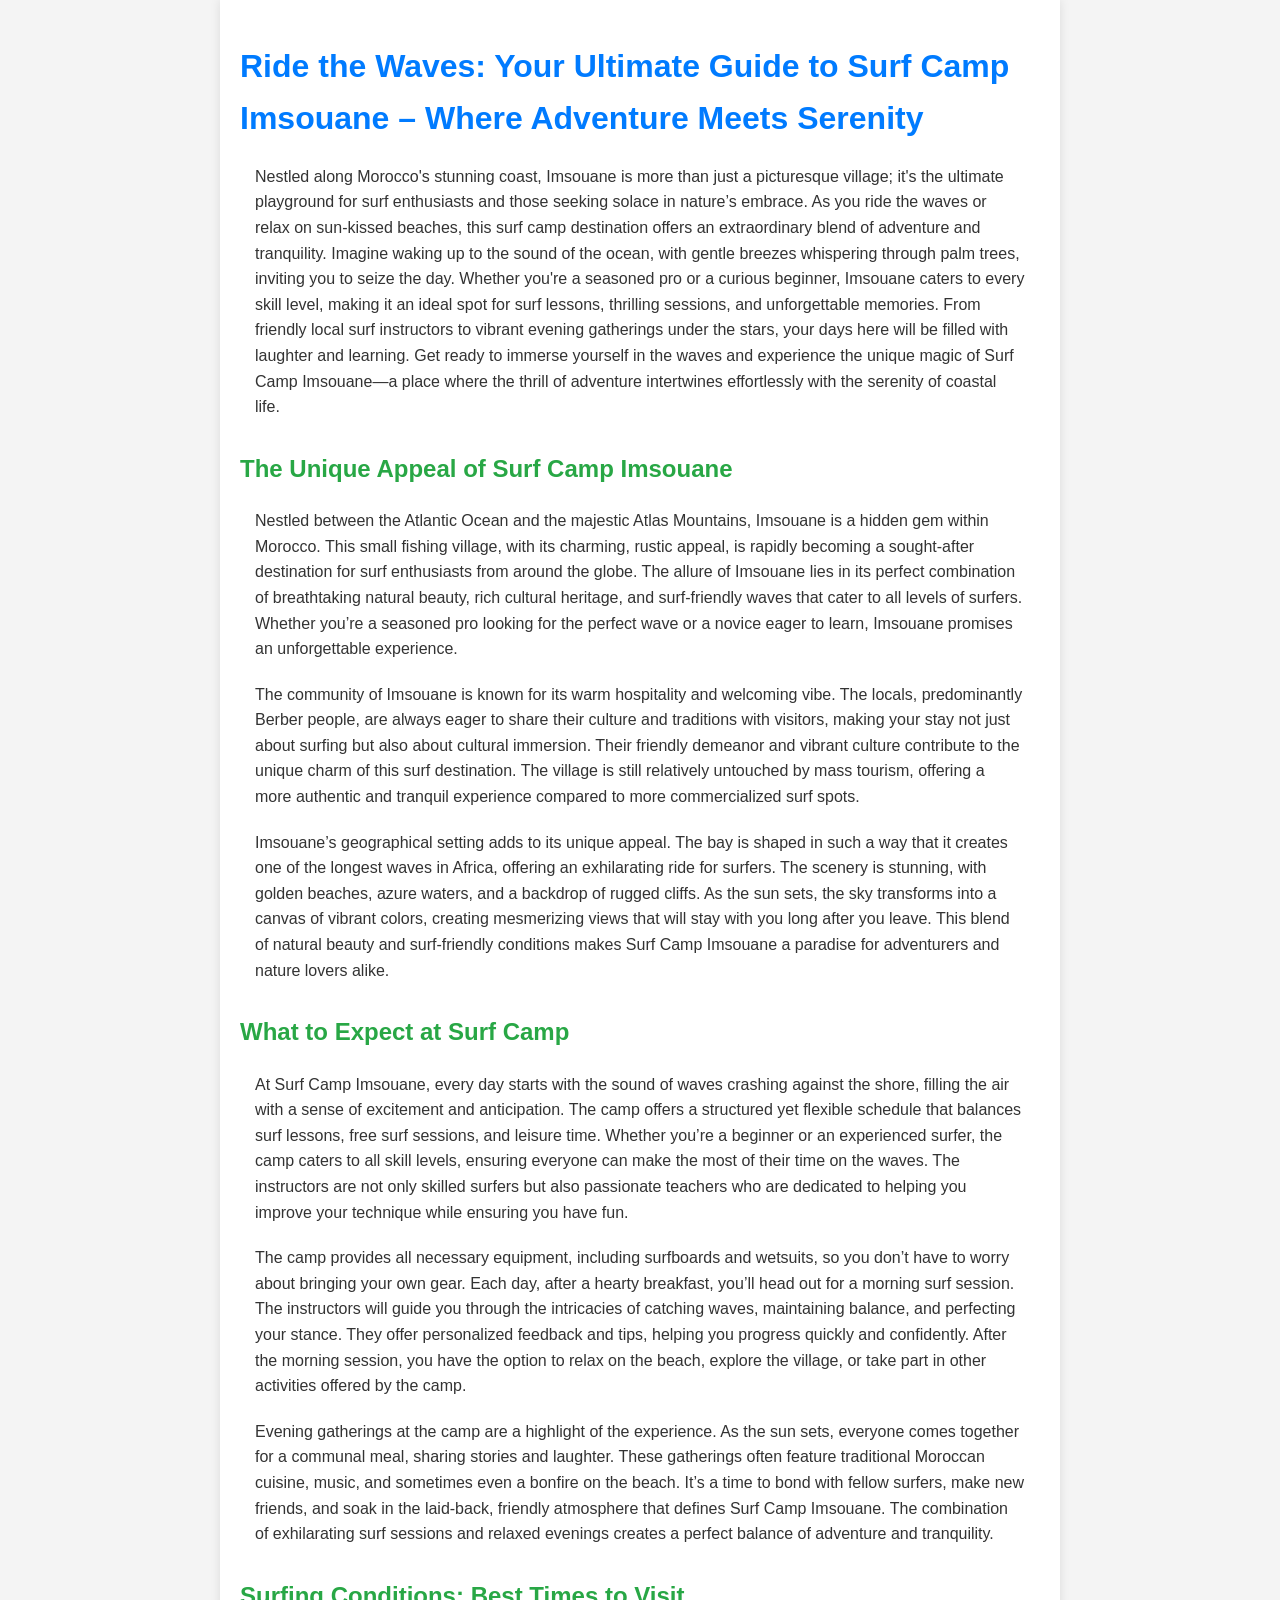
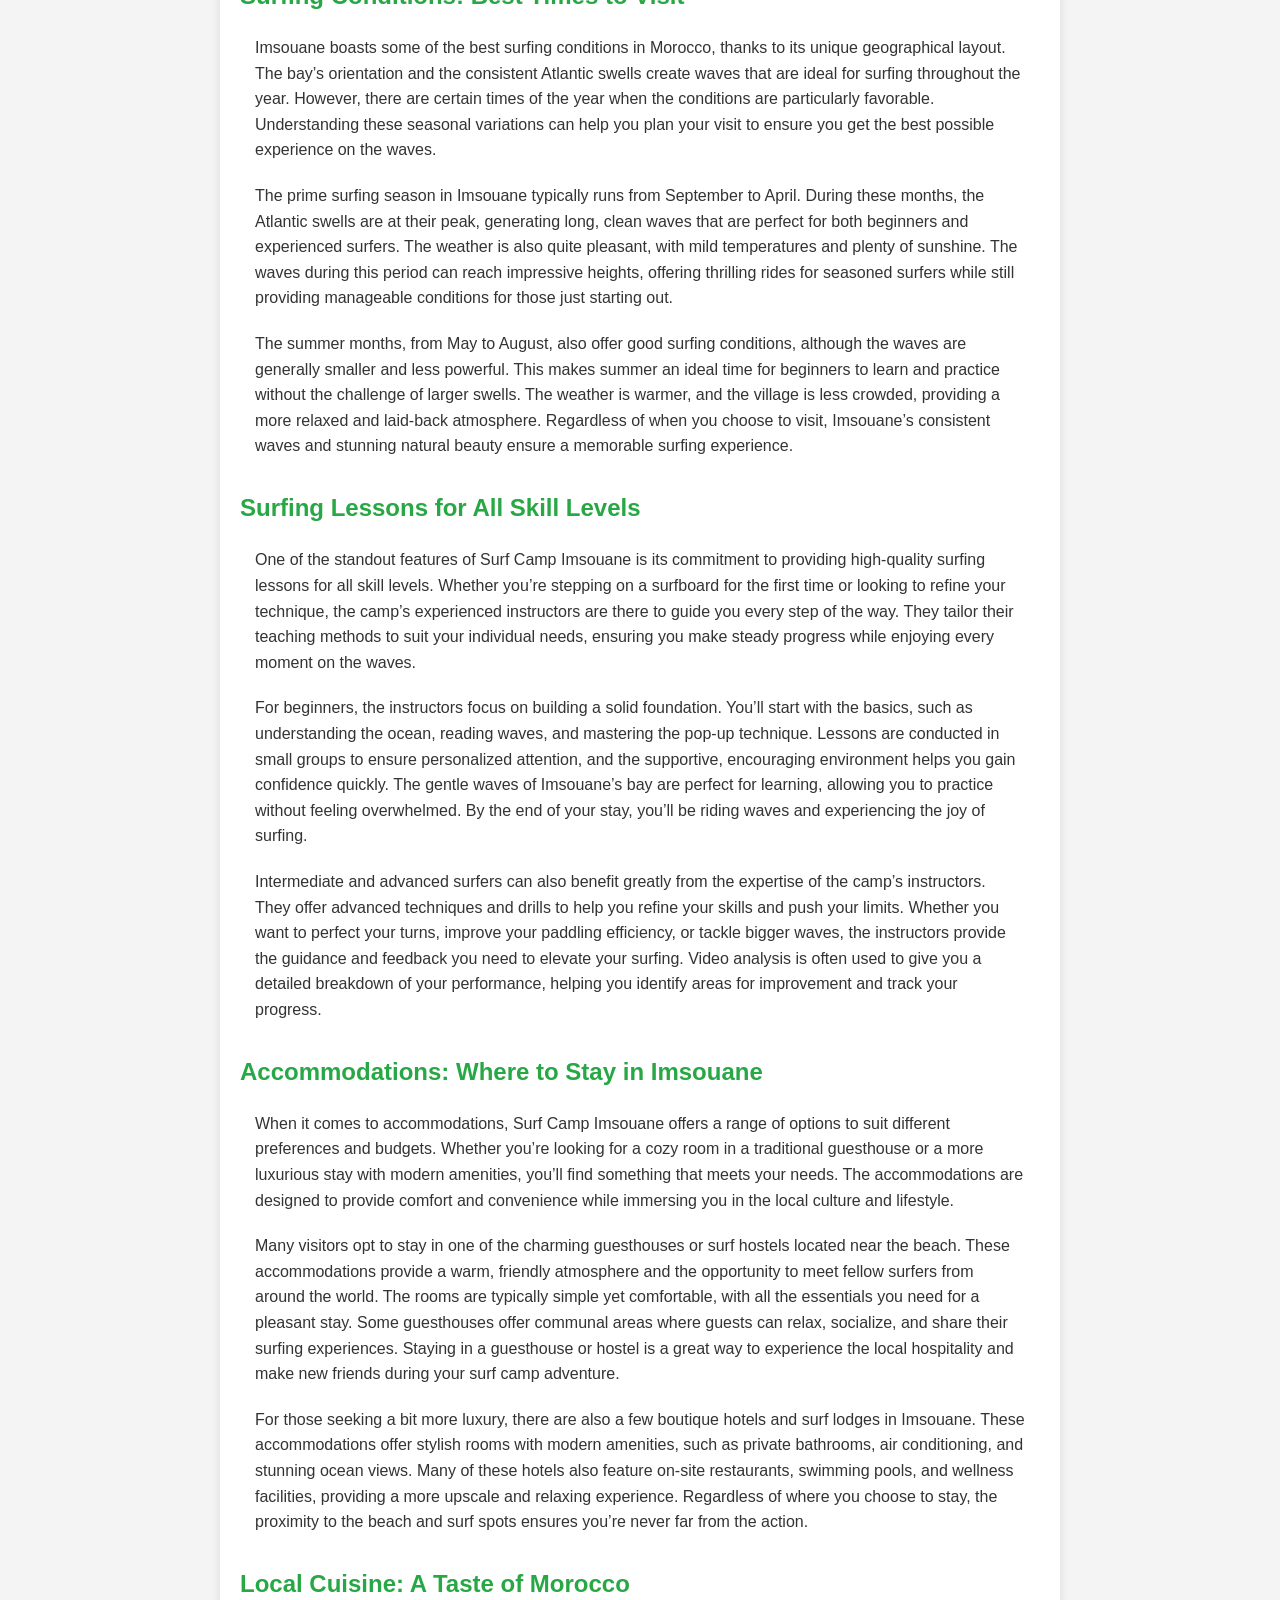
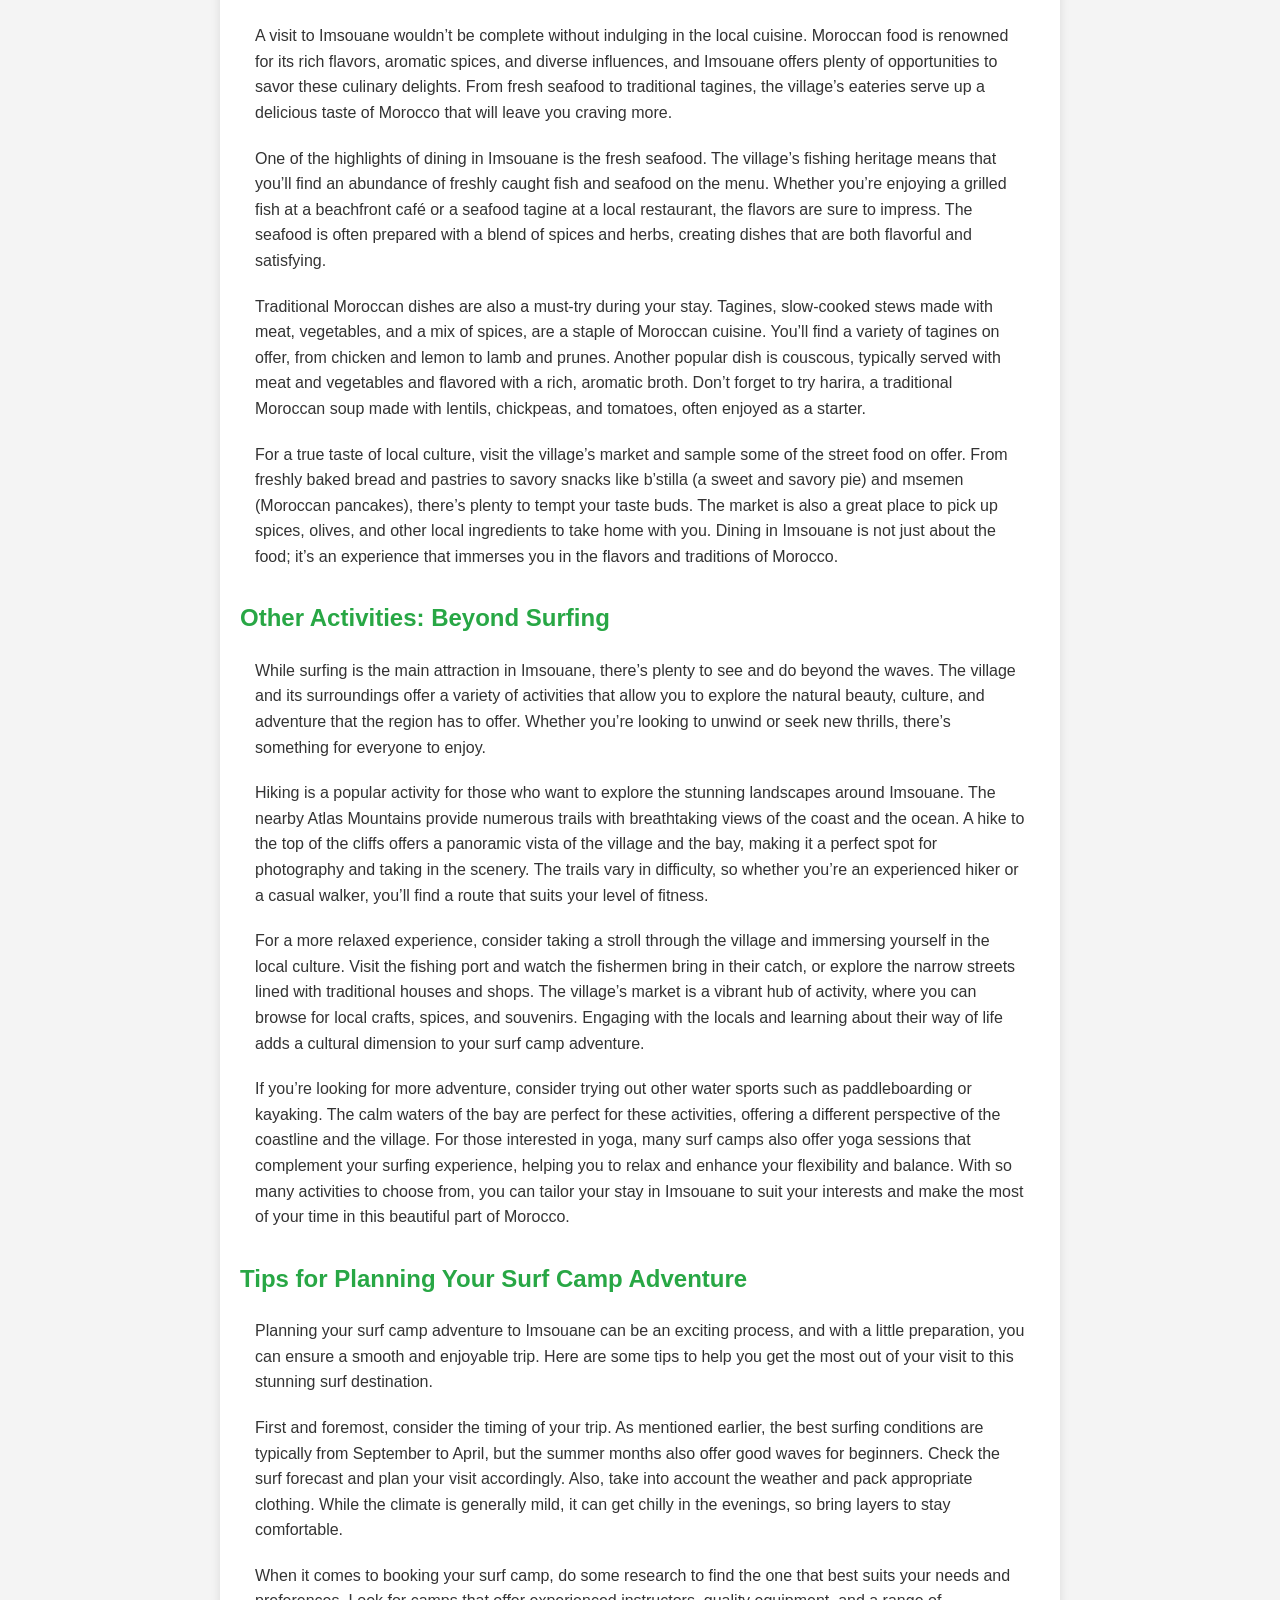
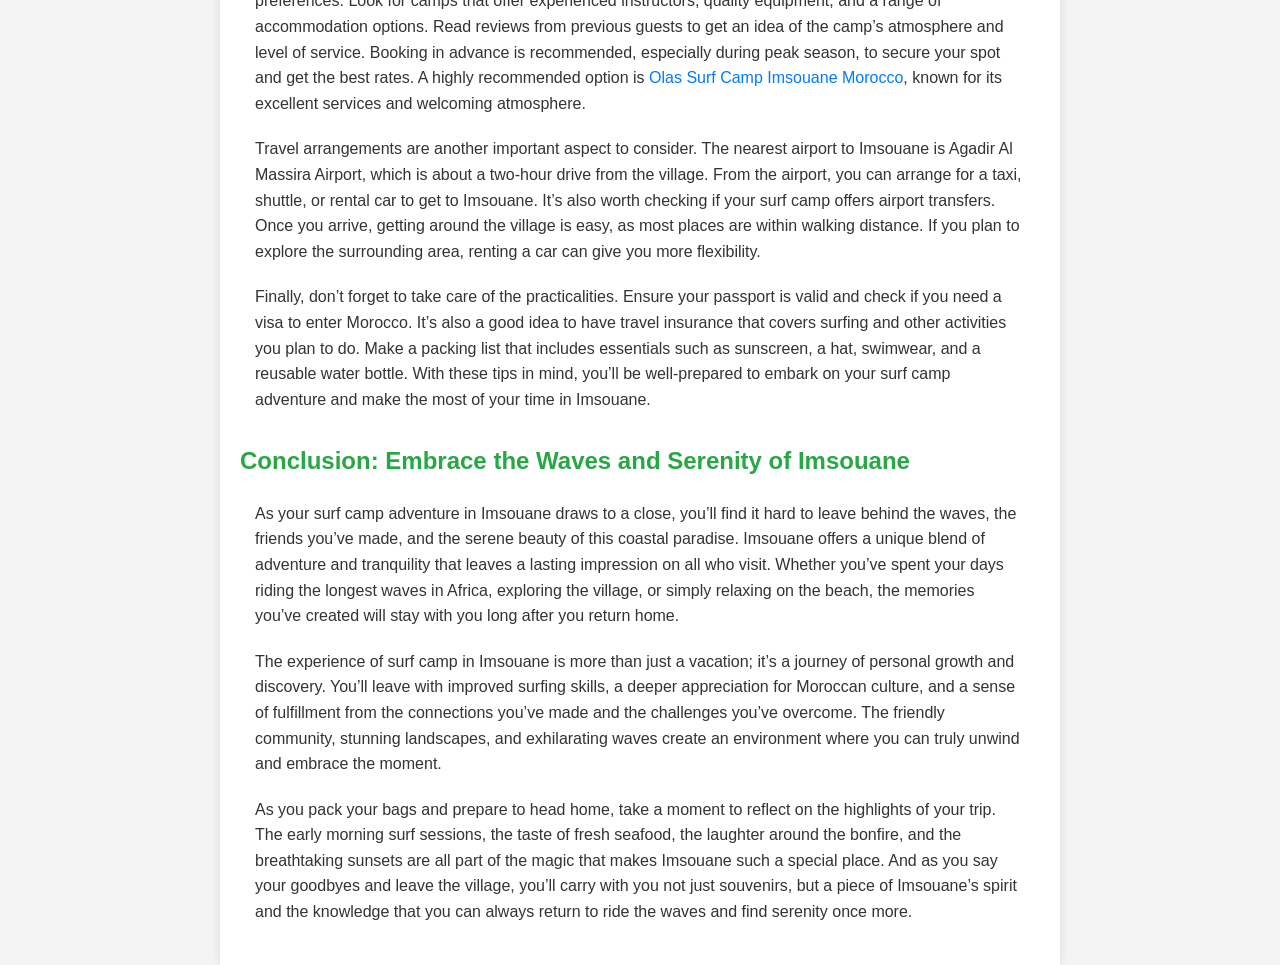
==== Ride_the_Waves.html @ bff35980 "Add files via upload" ====
<!DOCTYPE html>
<html>
<head>
    <meta http-equiv="Content-Type" content="text/html; charset=utf-8">
    <meta name="viewport" content="width=device-width, initial-scale=1.0">
    <title>Ride the Waves: Your Ultimate Guide to Surf Camp Imsouane – Where Adventure Meets Serenity</title>
    <style>
        body {
            font-family: sans-serif;
            margin: 0;
            padding: 0;
            background-color: #f4f4f4;
            color: #333;
            line-height: 1.6;
        }
        h1, h2 {
            color: #007bff; /* Blue for headings */
            text-align: left;
            margin-bottom: 20px;
        }
        p {
            margin-bottom: 20px;
            padding: 0 15px; /* Add padding for mobile */
        }
        a {
            color: #007bff;
            text-decoration: none;
        }
        a:hover {
            text-decoration: underline;
        }
        .container {
            max-width: 800px;
            margin: auto;
            padding: 20px;
            background-color: #fff;
            box-shadow: 0 0 10px rgba(0, 0, 0, 0.1);
        }
        .highlight {
            background-color: #e0f7fa; /* Light blue highlight */
            padding: 10px;
            border-radius: 5px;
            margin-bottom: 20px;
        }
        .section-title {
            color: #28a745; /* Green for section titles */
            margin-top: 30px;
        }
        /* Mobile adjustments */
        @media (max-width: 600px) {
            .container {
                padding: 10px;
            }
            h1 {
                font-size: 1.5em;
            }
            h2 {
                font-size: 1.2em;
            }
        }
    </style>
</head>
<body>
    <div class="container">
        <h1>Ride the Waves: Your Ultimate Guide to Surf Camp Imsouane – Where Adventure Meets Serenity</h1>
        <p>
            Nestled along Morocco's stunning coast, Imsouane is more than just a picturesque village; it's the ultimate playground for surf enthusiasts and those seeking solace in nature’s embrace. As you ride the waves or relax on sun-kissed beaches, this surf camp destination offers an extraordinary blend of adventure and tranquility. Imagine waking up to the sound of the ocean, with gentle breezes whispering through palm trees, inviting you to seize the day. Whether you're a seasoned pro or a curious beginner, Imsouane caters to every skill level, making it an ideal spot for surf lessons, thrilling sessions, and unforgettable memories. From friendly local surf instructors to vibrant evening gatherings under the stars, your days here will be filled with laughter and learning. Get ready to immerse yourself in the waves and experience the unique magic of Surf Camp Imsouane—a place where the thrill of adventure intertwines effortlessly with the serenity of coastal life.
        </p>
        <h2 class="section-title">The Unique Appeal of Surf Camp Imsouane</h2>
        <p>
            Nestled between the Atlantic Ocean and the majestic Atlas Mountains, Imsouane is a hidden gem within Morocco. This small fishing village, with its charming, rustic appeal, is rapidly becoming a sought-after destination for surf enthusiasts from around the globe. The allure of Imsouane lies in its perfect combination of breathtaking natural beauty, rich cultural heritage, and surf-friendly waves that cater to all levels of surfers. Whether you’re a seasoned pro looking for the perfect wave or a novice eager to learn, Imsouane promises an unforgettable experience.
        </p>
        <p>
            The community of Imsouane is known for its warm hospitality and welcoming vibe. The locals, predominantly Berber people, are always eager to share their culture and traditions with visitors, making your stay not just about surfing but also about cultural immersion. Their friendly demeanor and vibrant culture contribute to the unique charm of this surf destination. The village is still relatively untouched by mass tourism, offering a more authentic and tranquil experience compared to more commercialized surf spots.
        </p>
        <p>
            Imsouane’s geographical setting adds to its unique appeal. The bay is shaped in such a way that it creates one of the longest waves in Africa, offering an exhilarating ride for surfers. The scenery is stunning, with golden beaches, azure waters, and a backdrop of rugged cliffs. As the sun sets, the sky transforms into a canvas of vibrant colors, creating mesmerizing views that will stay with you long after you leave. This blend of natural beauty and surf-friendly conditions makes Surf Camp Imsouane a paradise for adventurers and nature lovers alike.
        </p>
        <h2 class="section-title">What to Expect at Surf Camp</h2>
        <p>
            At Surf Camp Imsouane, every day starts with the sound of waves crashing against the shore, filling the air with a sense of excitement and anticipation. The camp offers a structured yet flexible schedule that balances surf lessons, free surf sessions, and leisure time. Whether you’re a beginner or an experienced surfer, the camp caters to all skill levels, ensuring everyone can make the most of their time on the waves. The instructors are not only skilled surfers but also passionate teachers who are dedicated to helping you improve your technique while ensuring you have fun.
        </p>
        <p>
            The camp provides all necessary equipment, including surfboards and wetsuits, so you don’t have to worry about bringing your own gear. Each day, after a hearty breakfast, you’ll head out for a morning surf session. The instructors will guide you through the intricacies of catching waves, maintaining balance, and perfecting your stance. They offer personalized feedback and tips, helping you progress quickly and confidently. After the morning session, you have the option to relax on the beach, explore the village, or take part in other activities offered by the camp.
        </p>
        <p>
            Evening gatherings at the camp are a highlight of the experience. As the sun sets, everyone comes together for a communal meal, sharing stories and laughter. These gatherings often feature traditional Moroccan cuisine, music, and sometimes even a bonfire on the beach. It’s a time to bond with fellow surfers, make new friends, and soak in the laid-back, friendly atmosphere that defines Surf Camp Imsouane. The combination of exhilarating surf sessions and relaxed evenings creates a perfect balance of adventure and tranquility.
        </p>
        <h2 class="section-title">Surfing Conditions: Best Times to Visit</h2>
        <p>
            Imsouane boasts some of the best surfing conditions in Morocco, thanks to its unique geographical layout. The bay’s orientation and the consistent Atlantic swells create waves that are ideal for surfing throughout the year. However, there are certain times of the year when the conditions are particularly favorable. Understanding these seasonal variations can help you plan your visit to ensure you get the best possible experience on the waves.
        </p>
        <p>
            The prime surfing season in Imsouane typically runs from September to April. During these months, the Atlantic swells are at their peak, generating long, clean waves that are perfect for both beginners and experienced surfers. The weather is also quite pleasant, with mild temperatures and plenty of sunshine. The waves during this period can reach impressive heights, offering thrilling rides for seasoned surfers while still providing manageable conditions for those just starting out.
        </p>
        <p>
            The summer months, from May to August, also offer good surfing conditions, although the waves are generally smaller and less powerful. This makes summer an ideal time for beginners to learn and practice without the challenge of larger swells. The weather is warmer, and the village is less crowded, providing a more relaxed and laid-back atmosphere. Regardless of when you choose to visit, Imsouane’s consistent waves and stunning natural beauty ensure a memorable surfing experience.
        </p>
        <h2 class="section-title">Surfing Lessons for All Skill Levels</h2>
        <p>
            One of the standout features of Surf Camp Imsouane is its commitment to providing high-quality surfing lessons for all skill levels. Whether you’re stepping on a surfboard for the first time or looking to refine your technique, the camp’s experienced instructors are there to guide you every step of the way. They tailor their teaching methods to suit your individual needs, ensuring you make steady progress while enjoying every moment on the waves.
        </p>
        <p>
            For beginners, the instructors focus on building a solid foundation. You’ll start with the basics, such as understanding the ocean, reading waves, and mastering the pop-up technique. Lessons are conducted in small groups to ensure personalized attention, and the supportive, encouraging environment helps you gain confidence quickly. The gentle waves of Imsouane’s bay are perfect for learning, allowing you to practice without feeling overwhelmed. By the end of your stay, you’ll be riding waves and experiencing the joy of surfing.
        </p>
        <p>
            Intermediate and advanced surfers can also benefit greatly from the expertise of the camp’s instructors. They offer advanced techniques and drills to help you refine your skills and push your limits. Whether you want to perfect your turns, improve your paddling efficiency, or tackle bigger waves, the instructors provide the guidance and feedback you need to elevate your surfing. Video analysis is often used to give you a detailed breakdown of your performance, helping you identify areas for improvement and track your progress.
        </p>
        <h2 class="section-title">Accommodations: Where to Stay in Imsouane</h2>
        <p>
            When it comes to accommodations, Surf Camp Imsouane offers a range of options to suit different preferences and budgets. Whether you’re looking for a cozy room in a traditional guesthouse or a more luxurious stay with modern amenities, you’ll find something that meets your needs. The accommodations are designed to provide comfort and convenience while immersing you in the local culture and lifestyle.
        </p>
        <p>
            Many visitors opt to stay in one of the charming guesthouses or surf hostels located near the beach. These accommodations provide a warm, friendly atmosphere and the opportunity to meet fellow surfers from around the world. The rooms are typically simple yet comfortable, with all the essentials you need for a pleasant stay. Some guesthouses offer communal areas where guests can relax, socialize, and share their surfing experiences. Staying in a guesthouse or hostel is a great way to experience the local hospitality and make new friends during your surf camp adventure.
        </p>
        <p>
            For those seeking a bit more luxury, there are also a few boutique hotels and surf lodges in Imsouane. These accommodations offer stylish rooms with modern amenities, such as private bathrooms, air conditioning, and stunning ocean views. Many of these hotels also feature on-site restaurants, swimming pools, and wellness facilities, providing a more upscale and relaxing experience. Regardless of where you choose to stay, the proximity to the beach and surf spots ensures you’re never far from the action.
        </p>
        <h2 class="section-title">Local Cuisine: A Taste of Morocco</h2>
        <p>
            A visit to Imsouane wouldn’t be complete without indulging in the local cuisine. Moroccan food is renowned for its rich flavors, aromatic spices, and diverse influences, and Imsouane offers plenty of opportunities to savor these culinary delights. From fresh seafood to traditional tagines, the village’s eateries serve up a delicious taste of Morocco that will leave you craving more.
        </p>
        <p>
            One of the highlights of dining in Imsouane is the fresh seafood. The village’s fishing heritage means that you’ll find an abundance of freshly caught fish and seafood on the menu. Whether you’re enjoying a grilled fish at a beachfront café or a seafood tagine at a local restaurant, the flavors are sure to impress. The seafood is often prepared with a blend of spices and herbs, creating dishes that are both flavorful and satisfying.
        </p>
        <p>
            Traditional Moroccan dishes are also a must-try during your stay. Tagines, slow-cooked stews made with meat, vegetables, and a mix of spices, are a staple of Moroccan cuisine. You’ll find a variety of tagines on offer, from chicken and lemon to lamb and prunes. Another popular dish is couscous, typically served with meat and vegetables and flavored with a rich, aromatic broth. Don’t forget to try harira, a traditional Moroccan soup made with lentils, chickpeas, and tomatoes, often enjoyed as a starter.
        </p>
        <p>
            For a true taste of local culture, visit the village’s market and sample some of the street food on offer. From freshly baked bread and pastries to savory snacks like b’stilla (a sweet and savory pie) and msemen (Moroccan pancakes), there’s plenty to tempt your taste buds. The market is also a great place to pick up spices, olives, and other local ingredients to take home with you. Dining in Imsouane is not just about the food; it’s an experience that immerses you in the flavors and traditions of Morocco.
        </p>
        <h2 class="section-title">Other Activities: Beyond Surfing</h2>
        <p>
            While surfing is the main attraction in Imsouane, there’s plenty to see and do beyond the waves. The village and its surroundings offer a variety of activities that allow you to explore the natural beauty, culture, and adventure that the region has to offer. Whether you’re looking to unwind or seek new thrills, there’s something for everyone to enjoy.
        </p>
        <p>
            Hiking is a popular activity for those who want to explore the stunning landscapes around Imsouane. The nearby Atlas Mountains provide numerous trails with breathtaking views of the coast and the ocean. A hike to the top of the cliffs offers a panoramic vista of the village and the bay, making it a perfect spot for photography and taking in the scenery. The trails vary in difficulty, so whether you’re an experienced hiker or a casual walker, you’ll find a route that suits your level of fitness.
        </p>
        <p>
            For a more relaxed experience, consider taking a stroll through the village and immersing yourself in the local culture. Visit the fishing port and watch the fishermen bring in their catch, or explore the narrow streets lined with traditional houses and shops. The village’s market is a vibrant hub of activity, where you can browse for local crafts, spices, and souvenirs. Engaging with the locals and learning about their way of life adds a cultural dimension to your surf camp adventure.
        </p>
        <p>
            If you’re looking for more adventure, consider trying out other water sports such as paddleboarding or kayaking. The calm waters of the bay are perfect for these activities, offering a different perspective of the coastline and the village. For those interested in yoga, many surf camps also offer yoga sessions that complement your surfing experience, helping you to relax and enhance your flexibility and balance. With so many activities to choose from, you can tailor your stay in Imsouane to suit your interests and make the most of your time in this beautiful part of Morocco.
        </p>
        <h2 class="section-title">Tips for Planning Your Surf Camp Adventure</h2>
        <p>
            Planning your surf camp adventure to Imsouane can be an exciting process, and with a little preparation, you can ensure a smooth and enjoyable trip. Here are some tips to help you get the most out of your visit to this stunning surf destination.
        </p>
        <p>
            First and foremost, consider the timing of your trip. As mentioned earlier, the best surfing conditions are typically from September to April, but the summer months also offer good waves for beginners. Check the surf forecast and plan your visit accordingly. Also, take into account the weather and pack appropriate clothing. While the climate is generally mild, it can get chilly in the evenings, so bring layers to stay comfortable.
        </p>
        <p>
            When it comes to booking your surf camp, do some research to find the one that best suits your needs and preferences. Look for camps that offer experienced instructors, quality equipment, and a range of accommodation options. Read reviews from previous guests to get an idea of the camp’s atmosphere and level of service. Booking in advance is recommended, especially during peak season, to secure your spot and get the best rates. A highly recommended option is <a href="https://www.olassurfcamp.com/">Olas Surf Camp Imsouane Morocco</a>, known for its excellent services and welcoming atmosphere.
        </p>
        <p>
            Travel arrangements are another important aspect to consider. The nearest airport to Imsouane is Agadir Al Massira Airport, which is about a two-hour drive from the village. From the airport, you can arrange for a taxi, shuttle, or rental car to get to Imsouane. It’s also worth checking if your surf camp offers airport transfers. Once you arrive, getting around the village is easy, as most places are within walking distance. If you plan to explore the surrounding area, renting a car can give you more flexibility.
        </p>
        <p>
            Finally, don’t forget to take care of the practicalities. Ensure your passport is valid and check if you need a visa to enter Morocco. It’s also a good idea to have travel insurance that covers surfing and other activities you plan to do. Make a packing list that includes essentials such as sunscreen, a hat, swimwear, and a reusable water bottle. With these tips in mind, you’ll be well-prepared to embark on your surf camp adventure and make the most of your time in Imsouane.
        </p>
        <h2 class="section-title">Conclusion: Embrace the Waves and Serenity of Imsouane</h2>
        <p>
            As your surf camp adventure in Imsouane draws to a close, you’ll find it hard to leave behind the waves, the friends you’ve made, and the serene beauty of this coastal paradise. Imsouane offers a unique blend of adventure and tranquility that leaves a lasting impression on all who visit. Whether you’ve spent your days riding the longest waves in Africa, exploring the village, or simply relaxing on the beach, the memories you’ve created will stay with you long after you return home.
        </p>
        <p>
            The experience of surf camp in Imsouane is more than just a vacation; it’s a journey of personal growth and discovery. You’ll leave with improved surfing skills, a deeper appreciation for Moroccan culture, and a sense of fulfillment from the connections you’ve made and the challenges you’ve overcome. The friendly community, stunning landscapes, and exhilarating waves create an environment where you can truly unwind and embrace the moment.
        </p>
        <p>
            As you pack your bags and prepare to head home, take a moment to reflect on the highlights of your trip. The early morning surf sessions, the taste of fresh seafood, the laughter around the bonfire, and the breathtaking sunsets are all part of the magic that makes Imsouane such a special place. And as you say your goodbyes and leave the village, you’ll carry with you not just souvenirs, but a piece of Imsouane’s spirit and the knowledge that you can always return to ride the waves and find serenity once more.
        </p>
    </div>
</body>
</html>
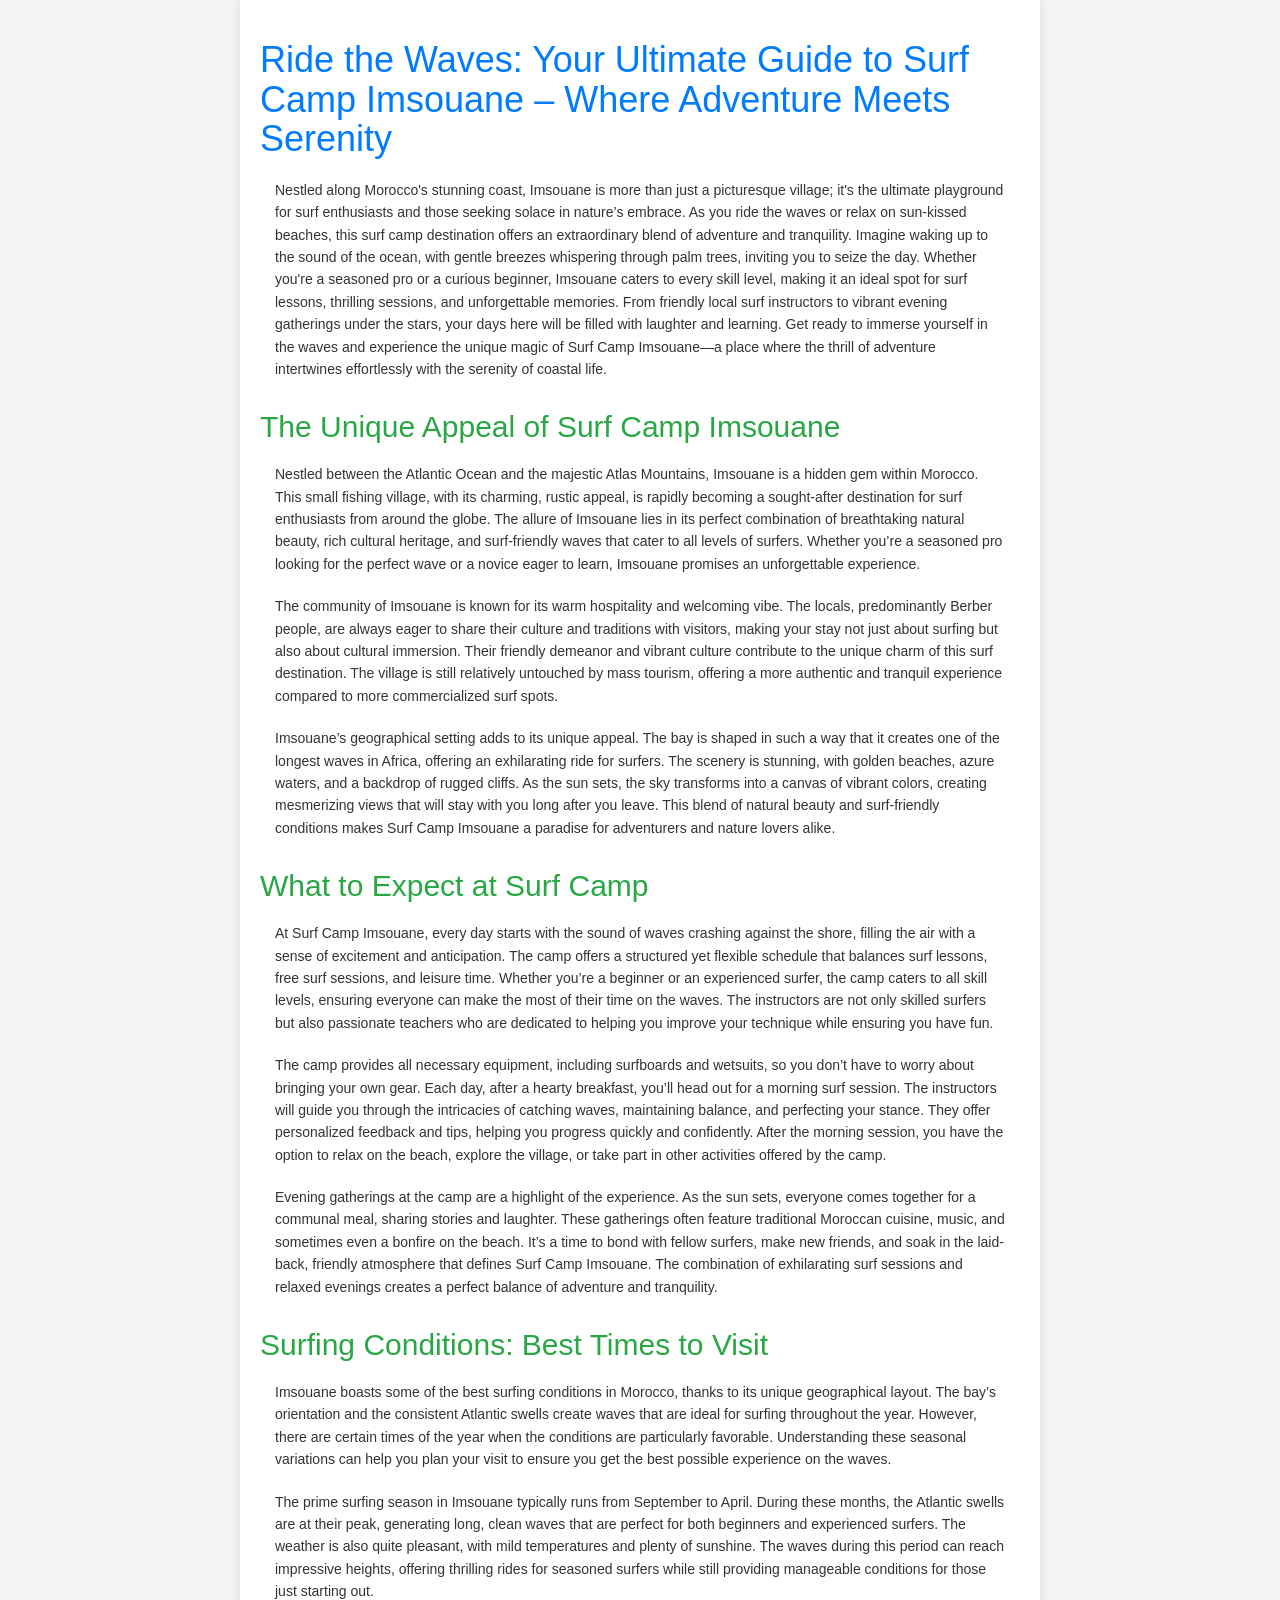
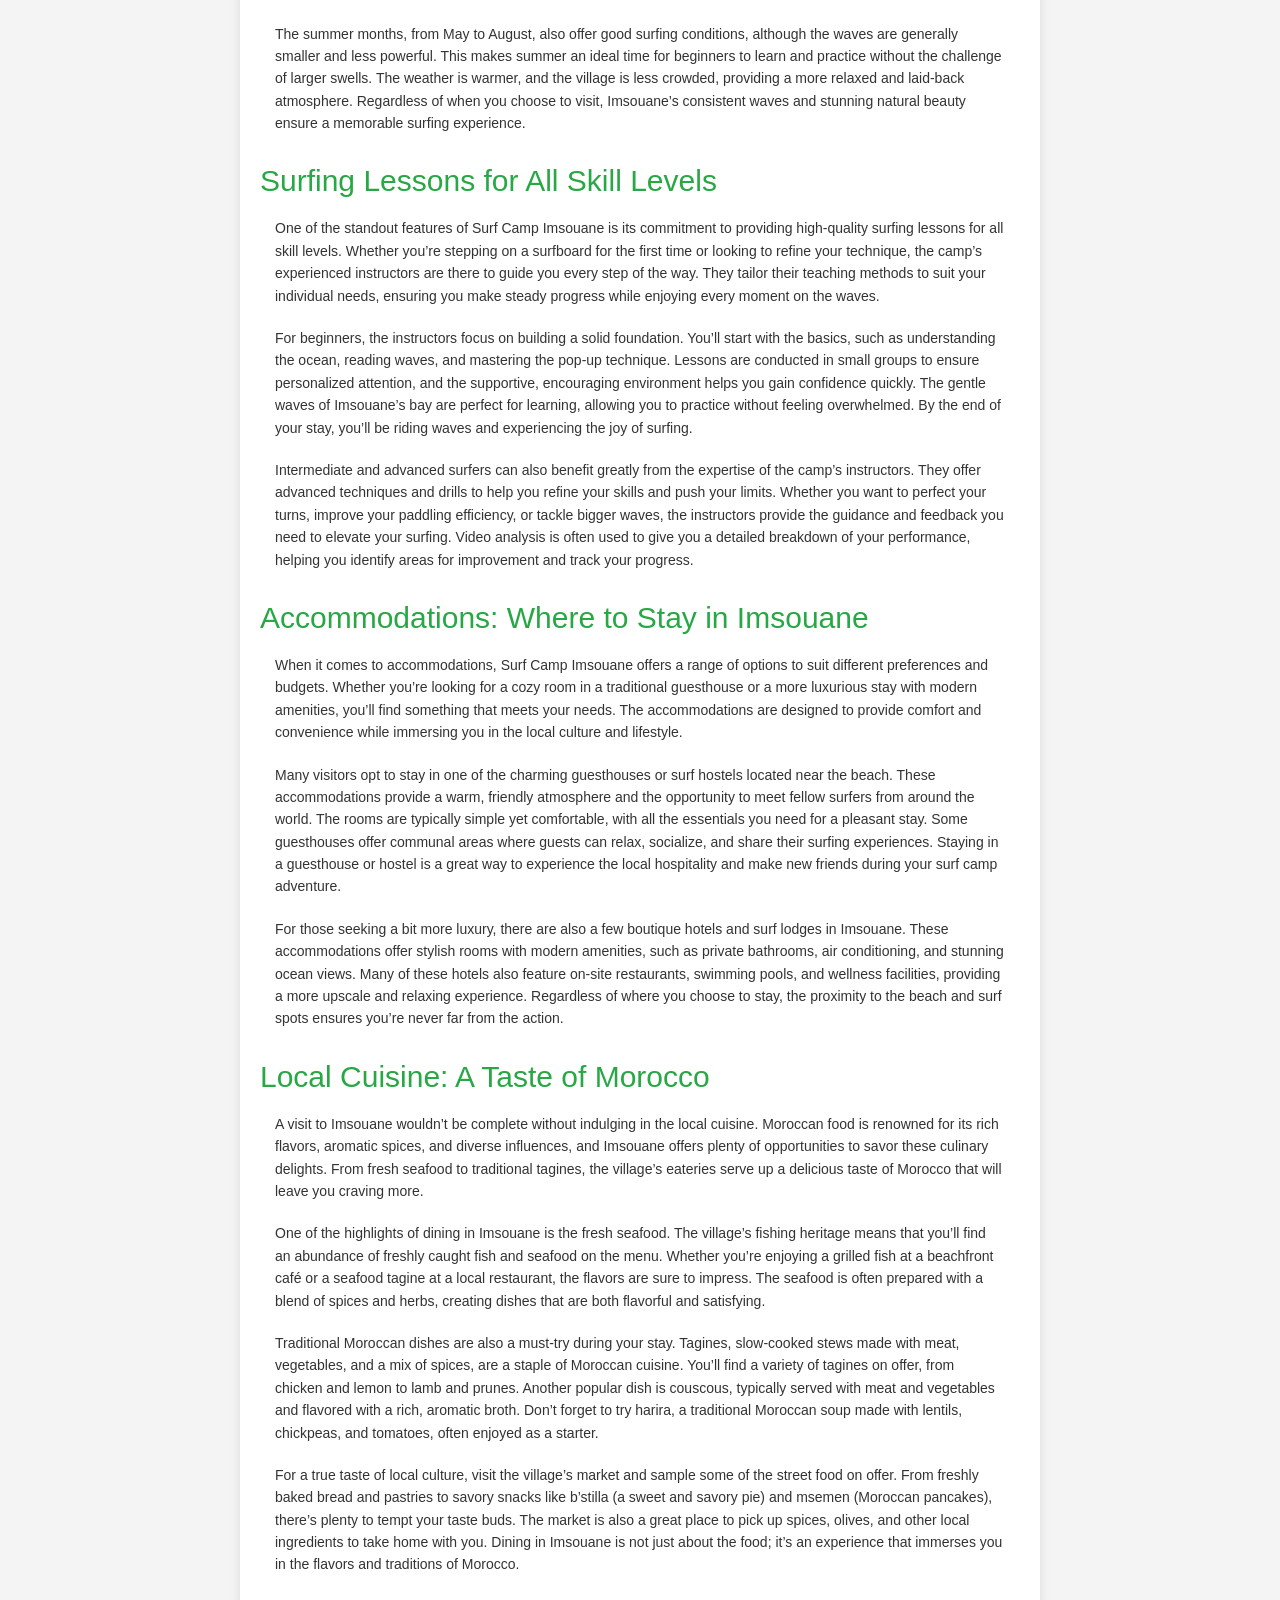
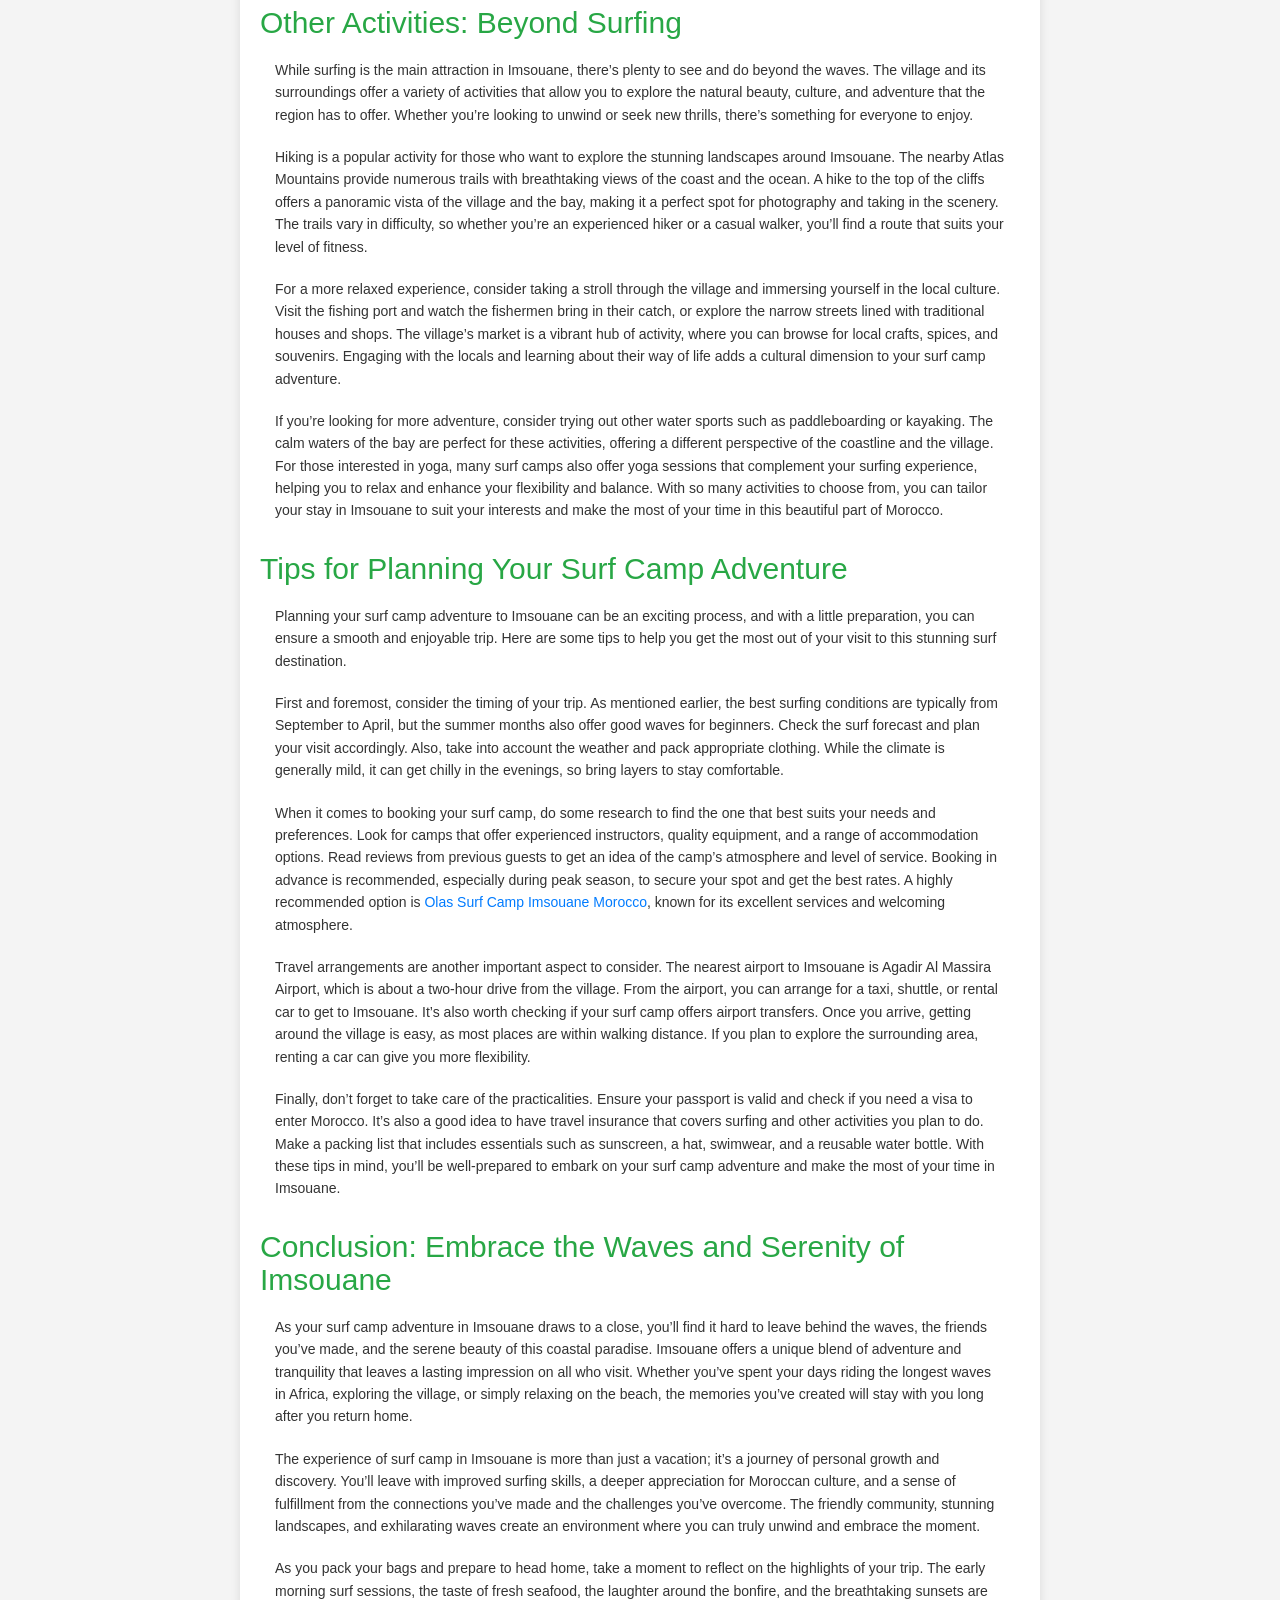
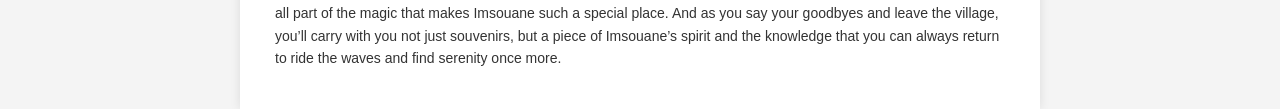
==== commit ab15a076: "Add files via upload" ====
--- a/Ride_the_Waves.html
+++ b/Ride_the_Waves.html
@@ -1,6 +1,52 @@
 <!DOCTYPE html>
 <html>
+
 <head>
+  <meta charset="utf-8">
+  <meta name="viewport" content="width=device-width, initial-scale=1.0">
+  <meta name="description" content="Almarse Surf Guide Imsouane — surf, cook, and explore Morocco’s Atlantic coast. Book lessons, experiences, and read our guide.">
+  <meta name="author" content="Almarse">
+  <meta name="robots" content="index, follow">
+  <meta name="keywords" content="surf Morocco, Imsouane surf, taghazout, cooking class Morocco, Moroccan surf spots, surf blog">
+  <meta name="theme-color" content="#ffffff">
+  <meta property="og:title" content="Almarse Surf Guide Imsouane">
+  <meta property="og:description" content="Discover surfing in Morocco with Almarse. Lessons, rentals, food, culture — all in one experience.">
+  <meta property="og:image" content="https://almarse.com/img/bg.webp">
+  <meta property="og:url" content="https://almarse.com">
+  <meta property="og:type" content="website">
+  <meta name="twitter:card" content="summary_large_image">
+  <meta name="twitter:title" content="Almarse Surf Guide Imsouane">
+  <meta name="twitter:description" content="Surf and live Morocco with Almarse. Lessons, rentals, food, and culture.">
+  <meta name="twitter:image" content="https://almarse.com/img/bg.webp">
+  <link rel="canonical" href="https://almarse.com">
+  <title>Almarse Surf Guide Imsouane</title>
+  <!-- Bootstrap core CSS -->
+  <link href="css/bootstrap.css" rel="stylesheet">
+  <!-- Add custom CSS here -->
+  <link href="css/style.css" rel="stylesheet">
+  <link href="font-awesome/css/font-awesome.min.css" rel="stylesheet">
+  <link href='https://fonts.googleapis.com/css?family=Lato' rel='stylesheet' type='text/css'>
+  <link href='https://fonts.googleapis.com/css?family=Lobster' rel='stylesheet' type='text/css'>
+  <!-- Google tag (gtag.js) -->
+  <script async src="https://www.googletagmanager.com/gtag/js?id=G-4YZKVFGZH4"></script>
+  <script>
+    window.dataLayer = window.dataLayer || [];
+    function gtag(){dataLayer.push(arguments);}
+    gtag('js', new Date());
+    gtag('config', 'G-4YZKVFGZH4');
+  </script>
+  <script src="https://analytics.ahrefs.com/analytics.js" data-key="my/SyZucx2rGAncUa/Fv5g" async></script>
+</head>
+
+    <!-- Google tag (gtag.js) -->
+<script async src="https://www.googletagmanager.com/gtag/js?id=G-4YZKVFGZH4"></script>
+<script>
+  window.dataLayer = window.dataLayer || [];
+  function gtag(){dataLayer.push(arguments);}
+  gtag('js', new Date());
+
+  gtag('config', 'G-4YZKVFGZH4');
+</script>
     <meta http-equiv="Content-Type" content="text/html; charset=utf-8">
     <meta name="viewport" content="width=device-width, initial-scale=1.0">
     <title>Ride the Waves: Your Ultimate Guide to Surf Camp Imsouane – Where Adventure Meets Serenity</title>
@@ -170,4 +216,4 @@
         </p>
     </div>
 </body>
-</html>+</html>
--- a/css/style.css
+++ b/css/style.css
@@ -0,0 +1,869 @@
+/*
+Theme Name:Traveller's
+Theme URI:http://ThemeWagon.com/
+Author:ThemeWagon
+Author URI:http://ThemeWagon.com/
+Description:Traveller's is a single page html template based on bootstrap 3
+Version:1.0.0
+License:GNU General Public License v2 or later
+License URI:http://www.gnu.org/licenses/gpl-2.0.html
+*/
+
+/* Global Styles */
+
+html,
+body {
+  height: 100%;
+  width: 100%;
+}
+.retina{
+  margin: 0;
+  float: left;
+  padding:0 15px 5px 0;
+}
+/* .light-wrapper {
+    background: #f7f7f7
+} */
+.divide50 {
+    width: 100%;
+    height: 50px;
+}
+i.fa.fa-bars {
+  font-size: 35px;
+}
+.divide5 {
+    width: 100%;
+    height: 5px;
+}
+em.header-text {
+padding: 9px 20px;
+position: relative;
+top: 6px;
+color: rgb(223, 88, 137);
+border-radius: 4px;
+}
+.divide10 {
+    width: 100%;
+    height: 10px;
+}
+.divide15 {
+    width: 100%;
+    height: 15px;
+}
+.divide20 {
+    width: 100%;
+    height: 20px;
+}
+.inner {
+    padding-top: 40px;
+    padding-bottom: 40px;
+}
+.vert-text {
+  display: table-cell;
+  vertical-align: middle;
+  text-align: center;
+}
+.main-title{
+  font-family: 'Lobster', cursive;
+  font-size: 45px;
+}
+#about{
+  font-family: "Lato";
+  margin: 50px 0px;
+}
+#about p {
+  font-size: 16px;
+  line-height: 26px;
+}
+#about h4{
+  font-size: 18px;
+  font-weight: bold;
+  line-height: 26px;
+}
+ol.color {
+  line-height: 26px;
+  font-size: 16px;
+}
+#about h5{
+  font-size: 16px;
+  font-weight: bold;
+  line-height: 26px;
+}
+.service-icon:hover{
+ background: white;
+ color:#7FBBDA;
+ transition:.5s;
+ cursor:pointer;
+}
+
+.vert-text h1 {
+  font-family: 'Lobster', cursive;
+  padding: 0;
+  margin: 0;
+  font-size: 4.5em;
+  font-weight: 700;
+  text-shadow: 2px 2px rgba(156, 190, 200, 1);
+}
+h1.header-text {
+  font-family: 'Lobster', cursive;
+  text-shadow: 0 1px 0 #ccc, 0 2px 0 #c9c9c9, 0 3px 0 #bbb, 0 4px 0 #b9b9b9, 0 5px 0 #aaa, 0 6px 1px rgba(0,0,0,.1), 0 0 5px rgba(0,0,0,.1), 0 1px 3px rgba(0,0,0,.3), 0 3px 5px rgba(0,0,0,.2), 0 5px 10px rgba(0,0,0,.25), 0 10px 10px rgba(0,0,0,.2), 0 20px 20px rgba(0,0,0,.15);
+  margin-top: 140px;
+  color: white;
+  font-size: 73px;
+  font-weight: bold;
+}
+h3.header-text{
+  color: #EC7787;
+  }
+
+.btn-default {
+    color: #6C472C;
+  }  
+
+.btn-primary {
+  background-color: #228C87;
+  border-color: #228989;
+}
+.btn-primary:hover{
+  background-color: #6DD1C9;
+  border-color: #6DD1C9;
+}  
+.space{
+  margin-top: 70px;
+}
+.btn{
+  border-radius: 0px;
+  -webkit-transition: all 0.4s ease 0s;
+  -moz-transition: all 0.4s ease 0s;
+  -ms-transition: all 0.4s ease 0s;
+  -o-transition: all 0.4s ease 0s;
+  transition: all 0.4s ease 0s;
+}
+/* --------------------------  button  --------------------------------------------- */
+
+a.header-btn {
+  border: 1px solid rgb(223, 49, 74);
+  background-color: rgba(35, 140, 133, 0);
+  color: #EC7787;
+  /* box-shadow: 2px 2px #625862; */
+  font-size: 20px;
+  padding: 17px 25px;
+}
+
+.header-btn:hover {
+    color: rgb(35, 140, 133);
+    background-color: #fff;
+    border: 1px solid;
+    box-shadow: none;
+}
+
+.booking-btn {
+    border: 1px solid #fff;
+    color: #fff;
+    padding: 15px 27px;
+    font-size: 18px;
+    border-radius: 30px;
+}
+
+.booking-btn:hover,
+.booking-btn:active,
+.booking-btn:focus {
+    background-color: #fff;
+    color: rgb(10, 81, 117);
+    box-shadow: 2px 2px #1C1C1F;
+}
+
+/*-----------------------------------------------------------------------------------*/
+/*  12. PROGRESS BAR
+/*-----------------------------------------------------------------------------------*/
+.progress-list {
+    margin: 0;
+    padding: 0;
+    list-style: none;
+}
+.progress-list p {
+    margin-bottom: 5px
+}
+.progress-list li {
+    margin-bottom: 20px
+}
+.progress-list li em {
+    padding-left: 8px;
+    color: #72b6af;
+    font-style: normal;
+}
+.progress-list li em:before {
+    content: "-";
+    padding-right: 10px;
+    display: inline-block;
+}
+.progress.plain {
+    height: 15px;
+    margin-bottom: 0;
+    filter: progid:DXImageTransform.Microsoft.gradient(enabled = false);
+    background: rgba(114,182,175,0.15);
+    -webkit-border-radius: 4px;
+    border-radius: 4px;
+    -webkit-box-shadow: none;
+    -moz-box-shadow: none;
+    box-shadow: none;
+}
+.progress.plain .bar {
+    float: left;
+    filter: progid:DXImageTransform.Microsoft.gradient(enabled = false);
+    width: 0;
+    height: 100%;
+    font-size: 12px;
+    color: #ffffff;
+    text-align: center;
+    text-shadow: none;
+    background: #72b6af;
+    -webkit-border-radius: 4px;
+    border-radius: 4px;
+    -webkit-box-shadow: none;
+    -moz-box-shadow: none;
+    box-shadow: none;
+}
+
+/* Side Menu */
+
+#sidebar-wrapper {
+margin-right: -250px;
+right: 0;
+width: 250px;
+background: #1F5F61;
+position: fixed;
+height: 100%;
+overflow-y: auto;
+z-index: 1000;
+-webkit-transition: all 0.4s ease 0s;
+-moz-transition: all 0.4s ease 0s;
+-ms-transition: all 0.4s ease 0s;
+-o-transition: all 0.4s ease 0s;
+transition: all 0.4s ease 0s;
+}
+
+.sidebar-nav {
+  position: absolute;
+  top: 0;
+  width: 250px;
+  list-style: none;
+  margin: 0;
+  padding: 0;
+}
+
+.sidebar-nav li {
+  line-height: 40px;
+  text-indent: 60px;
+
+}
+
+.sidebar-nav li a {
+  color: white;
+  display: block;
+  text-decoration: none;
+  font-size: 18px;
+  margin-top: 20px;
+  transition: all 0.3s;
+  -moz-transition: all 0.3s;
+  -webkit-transition: all 0.3s;
+  -ms-transition: all 0.3s;
+}
+
+.sidebar-nav li a:hover {
+  color: #fff;
+  background: rgba(255,255,255,0.2);
+  text-decoration: none;
+  padding-top: 10px;
+  padding-bottom: 10px;
+}
+
+.sidebar-nav li a:active,
+.sidebar-nav li a:focus {
+  text-decoration: none;
+}
+
+.sidebar-nav > .sidebar-brand {
+  height: 55px;
+  line-height: 55px;
+  font-size: 18px;
+}
+
+.sidebar-nav > .sidebar-brand a {
+  color: white;
+  font-size: 28px;
+  margin-top: 2.4em;
+}
+
+.sidebar-nav > .sidebar-brand a:hover {
+  color: #fff;
+  padding: 0px;
+  background: none;
+}
+
+.sidebar-brand hr {
+  margin: 8px 0px 87px 0px;
+}
+
+#menu-toggle {
+  top: 10px;
+  right: 10px;
+  position: fixed;
+  z-index: 1;
+}
+
+a#menu-toggle:hover {
+    background-color: rgba(75, 194, 184, 1);
+}
+
+#sidebar-wrapper.active {
+  right: 250px;
+  width: 250px;
+  -webkit-transition: all 0.4s ease 0s;
+  -moz-transition: all 0.4s ease 0s;
+  -ms-transition: all 0.4s ease 0s;
+  -o-transition: all 0.4s ease 0s;
+  transition: all 0.4s ease 0s;
+}
+
+.toggle {
+  border-radius: 0px;
+  margin: 10px 10px 0px 0px;
+  padding: 7px 13px;
+}
+
+a#menu-close {
+  background-color: transparent;
+  border: none;
+  color: #fff;
+}
+
+a#menu-close:hover {
+  color: cyan;
+  border: none;
+}
+/* Full Page Image Header Area */
+
+.header {
+  display: table;
+  height: 100%;
+  width: 100%;
+  position: relative;
+  background: url(../img/bg.jpg) no-repeat center center fixed; 
+  -webkit-background-size: cover;
+  -moz-background-size: cover;
+  -o-background-size: cover;
+  background-size: cover;
+}
+
+/* Intro */
+
+.intro {
+  padding: 50px 0;
+  /*background: none repeat scroll 0% 0% #F1F2ED;*/
+  opacity: .8;
+}
+
+/* Services */
+
+.services {
+  background: #7fbbda;
+  padding: 50px 0;
+  color: #ffffff;
+}
+
+
+@media (min-width: 320px) and (max-width: 1024px) { 
+      .services {
+      background: #7fbbda;
+      padding: 50px 0;
+      color: #ffffff;
+    }
+}
+
+.service-item {
+  margin-bottom: 15px;
+}
+
+i.service-icon {
+  border: 3px solid #ffffff;
+  border-radius: 50%;
+  display: inline-block;
+  font-size: 56px;
+  width: 140px;
+  height: 140px;
+  line-height: 136px;
+  vertical-align: middle; 
+  text-align: center;
+}
+
+h4.service-title {
+    padding: 20px 0px 10px 0px;
+    font-weight: bold;
+}
+
+/* Callout */
+
+.callout {
+  color: #ffffff;
+  display: table;
+  height: 388px;
+  width: 100%;
+  background: url(../img/callout.jpg) no-repeat center center fixed; 
+  -webkit-background-size: cover;
+  -moz-background-size: cover;
+  -o-background-size: cover;
+  background-size: cover;
+}
+
+/* places */
+#places{
+  margin-top: 100px;
+  margin-bottom: 100px;
+}
+
+.grid figure {
+  position: relative;
+  overflow: hidden;
+  margin: 10px;
+  background-color:black;
+  text-align: center;
+  cursor: pointer;
+}
+figure.effect-zoe:hover {
+  background: black;
+}
+.grid figure img {
+  opacity: 0.7;
+}
+
+.grid figure figcaption {
+  padding: 2em;
+  color: #fff;
+  text-transform: uppercase;
+  font-size: 1.25em;
+  -webkit-backface-visibility: hidden;
+  backface-visibility: hidden;
+}
+
+.grid figure figcaption::before,
+.grid figure figcaption::after {
+  pointer-events: none;
+}
+
+.grid figure figcaption,
+.grid figure figcaption > a {
+  position: absolute;
+  top: 0;
+  left: 0;
+  width: 100%;
+  height: 100%;
+}
+
+/* Anchor will cover the whole item by default */
+/* For some effects it will show as a button */
+.grid figure figcaption > a {
+  z-index: 1000;
+  text-indent: 200%;
+  white-space: nowrap;
+  font-size: 0;
+  opacity: 0;
+}
+
+.grid figure h2 {
+  word-spacing: -0.15em;
+  font-weight: 300;
+}
+
+.grid figure h2 span {
+  font-weight: 800;
+}
+
+.grid figure h2,
+.grid figure p {
+  margin: 0;
+}
+
+.grid figure p {
+  letter-spacing: 1px;
+  font-size: 68.5%;
+}
+
+figure.effect-zoe figcaption {
+  top: auto;
+  bottom: 0;
+  padding: 1em;
+  height: 3.75em;
+  background: #0A5175;
+  color: #fff;
+  -webkit-transition: -webkit-transform 0.35s;
+  transition: transform 0.35s;
+  -webkit-transform: translate3d(0,100%,0);
+  transform: translate3d(0,100%,0);
+}
+
+figure.effect-zoe h2 {
+  float: left;
+}
+
+figure.effect-zoe p.icon-links a {
+  float: right;
+  color: #3c4a50;
+  font-size: 1.4em;
+}
+
+figure.effect-zoe:hover p.icon-links a:hover,
+figure.effect-zoe:hover p.icon-links a:focus {
+  color: #252d31;
+}
+  
+
+figure.effect-zoe:hover {
+  opacity: 0.8;
+  background: rgb(0, 0, 0);
+}
+
+/*figure.effect-zoe:hover p.description {
+  opacity: 1;
+  background: rgba(46, 155, 146, 0.38);
+}*/
+
+figure.effect-zoe p.description {
+  text-align: center;
+  left: 0px;
+  position: absolute;
+  bottom: 4.8em;
+  padding: 52px;
+  color: #fff;
+  text-transform: none;
+  font-size: 20px;
+  opacity: 0;
+  line-height: 40px;
+  -webkit-transition: opacity 0.35s;
+  transition: opacity 0.35s;
+  -webkit-backface-visibility: hidden;
+}
+
+figure.effect-zoe h2,
+figure.effect-zoe p.icon-links a {
+  -webkit-transition: -webkit-transform 0.35s;
+  transition: transform 0.35s;
+  -webkit-transform: translate3d(0,200%,0);
+  transform: translate3d(0,200%,0);
+}
+
+figure.effect-zoe p.icon-links a i::before {
+  display: inline-block;
+  padding: 8px 10px;
+  color: #fff;
+  -webkit-font-smoothing: antialiased;
+  -moz-osx-font-smoothing: grayscale;
+}
+
+figure.effect-zoe h2 {
+  display: inline-block;
+  font-size: 24px;
+  font-weight: lighter;
+}
+
+figure.effect-zoe:hover p.description {
+  opacity: 1;
+}
+
+figure.effect-zoe:hover figcaption,
+figure.effect-zoe:hover h2,
+figure.effect-zoe:hover p.icon-links a {
+  -webkit-transform: translate3d(0,0,0);
+  transform: translate3d(0,0,0);
+}
+
+figure.effect-zoe:hover h2 {
+  -webkit-transition-delay: 0.05s;
+  transition-delay: 0.05s;
+}
+
+figure.effect-zoe:hover p.icon-links a:nth-child(3) {
+  -webkit-transition-delay: 0.1s;
+  transition-delay: 0.1s;
+}
+
+figure.effect-zoe:hover p.icon-links a:nth-child(2) {
+  -webkit-transition-delay: 0.15s;
+  transition-delay: 0.15s;
+}
+
+figure.effect-zoe:hover p.icon-links a:first-child {
+  -webkit-transition-delay: 0.2s;
+  transition-delay: 0.2s;
+}
+ @media(max-width: 450px){
+    figure.effect-zoe p.description{
+      font-size: 14px;
+      line-height: 20px;
+      bottom: 2.5em;
+    }
+ }
+
+/* Call to Action */
+
+.call-to-action {
+  color: #ffffff;
+  background: #0a5175;
+  padding: 62px 0;
+}
+
+.call-to-action .btn {
+  margin: 25px;
+}
+
+/*Contact */
+
+
+
+  #contact{
+    margin-top: 100px;
+    margin-bottom: 100px;
+  }
+
+  .contact-text{
+    margin:45px auto;
+  }
+
+/* Contact Form */
+
+  #contact .contact-form{
+    /*width:90%;
+    max-width: 830px;*/
+    margin: 0 auto;
+    padding:25px 25px 0px 25px;
+    /* -moz-box-shadow: 0px 1px 4px rgba(0,0,0, 0.2);
+    -webkit-box-shadow: 0px 1px 4px rgba(0,0,0, 0.2); */
+  }
+
+  .mail-message-area{
+    width:100%;
+    padding:0 15px;
+  }
+
+  .mail-message{
+    width: 100%;
+    background:rgba(255,255,255, 0.8) !important;
+    -webkit-transition: all 0.7s;
+    -moz-transition: all 0.7s;
+    transition: all 0.7s;
+    margin:0 auto;
+    border-radius: 0;
+  }
+
+  .not-visible-message{
+    height:0px;
+    opacity: 0;
+  }
+
+  .visible-message{
+    height:auto;
+    opacity: 1;
+    margin:25px auto 0;
+  }
+
+/* Input Styles */
+
+  .form{
+    width: 100%;
+    padding: 15px;
+    background:#f8f8f8;
+    border:1px solid rgba(0, 0, 0, 0.075);
+    margin-bottom:25px;
+    color:#727272 !important;
+    font-size:13px;
+    -webkit-transition: all 0.4s;
+    -moz-transition: all 0.4s;
+    transition: all 0.4s;
+  }
+
+  .form:hover{
+    border:1px solid #8BC3A3;
+  }
+
+  .form:focus{
+    color: white;
+    outline: none;
+    border:1px solid #8BC3A3;
+  }
+
+  .textarea{
+    height: 200px;
+    max-height: 200px;
+    max-width: 100%;
+  }
+  
+/* Generic Button Styles */
+
+  .button{
+    padding:8px 12px;
+    background:#0A5175;
+    display: block;
+    width:120px;
+    margin:10px 0 0px 0;
+    border-radius:3px;
+    -webkit-transition: all 0.3s;
+    -moz-transition: all 0.3s;
+    transition: all 0.3s;
+    text-align:center;
+    font-size:0.8em;
+    box-shadow: 0px 1px 4px rgba(0,0,0, 0.10);
+    -moz-box-shadow: 0px 1px 4px rgba(0,0,0, 0.10);
+    -webkit-box-shadow: 0px 1px 4px rgba(0,0,0, 0.10);
+  }
+
+  .button:hover{
+    background:#8BC3A3;
+    color:white;
+  }
+
+/* Send Button Styles */
+
+  .form-btn{
+    width:180px;
+    display: block;
+    height: auto;
+    padding:15px;
+    color:#fff;
+    background:#8BC3A3;
+    border:none;
+    outline: none;
+    -webkit-transition: all 0.3s;
+    -moz-transition: all 0.3s;
+    transition: all 0.3s;
+    margin:auto;
+    box-shadow: 0px 1px 4px rgba(0,0,0, 0.10);
+    -moz-box-shadow: 0px 1px 4px rgba(0,0,0, 0.10);
+    -webkit-box-shadow: 0px 1px 4px rgba(0,0,0, 0.10);
+  }
+
+  .form-btn:hover{
+    background:#111;
+    color: white;
+    border:none;
+  }
+
+  .form-btn:active{
+    opacity: 0.9;
+  }
+
+/* Place Holder Colors */
+
+  ::-webkit-input-placeholder { /* WebKit browsers */
+    color:    #727272;
+  }
+  :-moz-placeholder { /* Mozilla Firefox 4 to 18 */
+    color:    #727272;
+  }
+  ::-moz-placeholder { /* Mozilla Firefox 19+ */
+    color:    #727272;
+  }
+  :-ms-input-placeholder { /* Internet Explorer 10+ */
+    color:    #727272;
+  }
+
+/* Footer */
+
+footer {
+  padding: 100px 0;
+  background:url(../img/sky.jpg);
+  height: 330px;
+  margin-top: -20px;
+}
+
+.list-inline{
+  margin-bottom: 50px;
+}
+
+.list-inline li i {
+  margin-right: 15px;
+  width: 44px;
+  padding-top: 8px;
+  height: 44px;
+  font-size: 30px;
+  border: 1px solid rgb(47, 106, 142);
+  color: rgb(47, 106, 142);
+  -webkit-transition: all 0.4s;
+  -moz-transition: all 0.4s;
+  transition: all 0.4s;
+  transform: scaleX;
+  transform: rotate(25deg);
+}
+
+.list-inline li i:hover {
+  color: #fff;
+  background-color: rgb(47,106,142);
+  transform: rotate(0deg);
+  cursor: pointer;
+}
+
+.top-scroll {
+  margin-top: 25px;
+}
+
+.top-scroll a {
+  text-decoration: none;
+  color: inherit;
+}
+
+i.scroll {
+  color: #2F6A8E;
+  font-size: 3em;
+}
+
+i.scroll:hover {
+  color: #0a5175;
+}
+/* Responsive */
+
+@media (max-width: 768px) {
+  
+  .header {
+  background: url(../img/bg.jpg) no-repeat center center scroll; 
+  }
+
+  .callout {
+  background: url(../img/callout.jpg) no-repeat center center scroll; 
+  }
+
+  .map {
+  height: 75%;
+  }
+
+}
+@media only screen and (min-width: 970px){
+ .services{
+  padding: 140px 0px;
+ }
+}
+
+/* --------------------------- modal -------------------------------------------- */
+
+#booking .modal-header h4 {
+  text-align: center;
+  color: #23668B;
+}
+
+#booking .modal-footer {
+  margin-top: 0;
+  background-color: #f4f4f4;
+  text-align: left !important;
+}
+
+#booking .modal-footer p {
+  margin-bottom: 15px;
+}
+.confirm-btn {
+    width: 100%;
+    padding: 15px 0px;
+    color: #fff;
+    background-color: rgb(35, 102, 139);
+}
+.confirm-btn:hover{
+  color: #fff;
+  background-color: rgb(22,68,94);
+}
